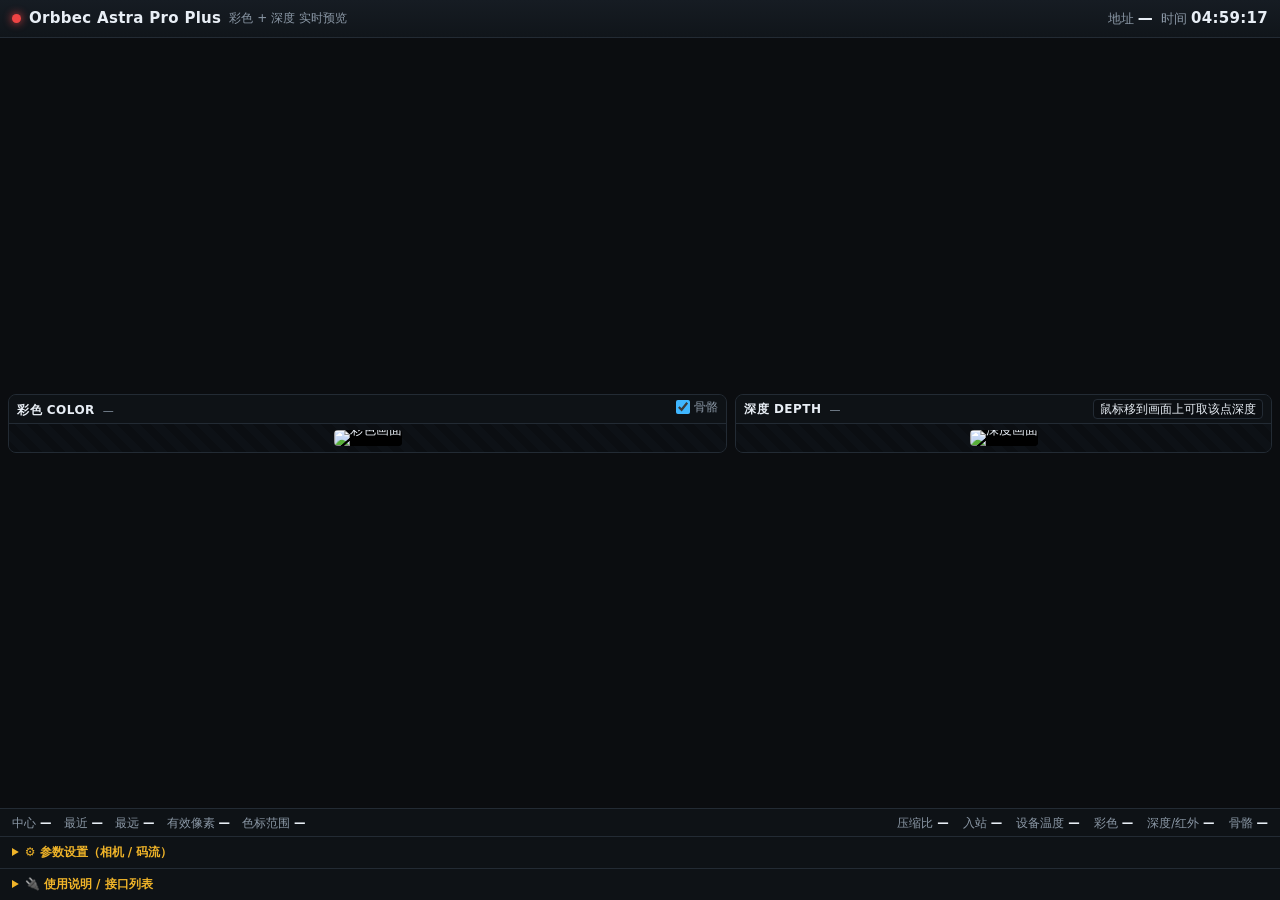
==== web/index.html @ 7694d932 "Orbbec Astra Pro Plus 采集/转发/分析系统 架构：树莓派瘦采集端(ob-relay) → 服务器聚合(ob-hub, Go) → 网页监控 功能： - 彩色 UVC 原生 MJP" ====
<!doctype html>
<html lang="zh-CN">
<head>
<meta charset="utf-8">
<meta name="viewport" content="width=device-width,initial-scale=1">
<title>Orbbec Astra Pro Plus · 相机监控</title>
<link rel="stylesheet" href="style.css?v=4">
</head>
<body class="monitor">

<header>
  <span class="dot" id="dot"></span>
  <b>Orbbec Astra Pro Plus</b>
  <span class="dim">彩色 + <span id="sensorName">深度</span> 实时预览</span>
  <span class="spacer"></span>
  <span class="kv"><i>地址</i><b id="host">—</b></span>
  <span class="kv"><i>时间</i><b id="clock">—</b></span>
</header>

<main>
  <!-- 彩色：可选骨骼叠加 -->
  <section class="panel" id="panelColor">
    <div class="label">
      <b>彩色 COLOR</b>
      <span class="meta" id="colorMeta">—</span>
      <span class="spacer"></span>
      <label class="tgl" title="显示人体骨骼（33 个关键点，由服务器侧车推算）">
        <input type="checkbox" id="poseToggle"> 骨骼
      </label>
    </div>
    <div class="stage" id="stageColor">
      <div class="imgwrap" id="wrapColor">
        <img id="colorImg" src="/color.mjpg" alt="彩色画面">
        <canvas id="poseCanvas"></canvas>
      </div>
    </div>
  </section>

  <!-- 深度：鼠标取点 -->
  <section class="panel" id="panelDepth">
    <div class="label">
      <b>深度 DEPTH</b>
      <span class="meta" id="depthMeta">—</span>
      <span class="spacer"></span>
      <span class="readout" id="depthReadout">鼠标移到画面上可取该点深度</span>
    </div>
    <div class="stage" id="stageDepth">
      <div class="imgwrap" id="wrapDepth">
        <img id="depthImg" src="/depth.mjpg" alt="深度画面">
        <div class="cross" id="depthCross" hidden></div>
      </div>
    </div>
  </section>

  <!-- 红外：只在传感器模式=ir 时显示 -->
  <section class="panel" id="panelIr" hidden>
    <div class="label">
      <b>红外 IR</b>
      <span class="meta" id="irMeta">—</span>
      <span class="spacer"></span>
      <span class="dim">850nm 近红外反射 · <b>非热成像，无温度</b></span>
    </div>
    <div class="stage" id="stageIr">
      <div class="imgwrap" id="wrapIr">
        <img id="irImg" src="/ir.mjpg" alt="红外画面">
      </div>
    </div>
  </section>
</main>

<footer>
  <!-- 深度统计 -->
  <span class="grp" id="grpDepth">
    <span class="kv"><i>中心</i><b id="dCenter">—</b></span>
    <span class="kv"><i>最近</i><b id="dMin">—</b></span>
    <span class="kv"><i>最远</i><b id="dMax">—</b></span>
    <span class="kv"><i>有效像素</i><b id="dValid">—</b></span>
    <span class="kv"><i>色标范围</i><b id="dRange">—</b></span>
  </span>
  <!-- 红外统计 -->
  <span class="grp" id="grpIr" hidden>
    <span class="kv"><i>中位强度</i><b id="irP50">—</b></span>
    <span class="kv"><i>强反射区</i><b id="irP95">—</b></span>
    <span class="kv"><i>亮部占比</i><b id="irBright">—</b></span>
    <span class="kv dim"><i>（强度 0~1023，非温度）</i></span>
  </span>
  <span class="spacer"></span>
  <span class="kv"><i>压缩比</i><b id="dRatio">—</b></span>
  <span class="kv"><i>入站</i><b id="ingress">—</b></span>
  <span class="kv"><i>设备温度</i><b id="temp">—</b></span>
  <span class="kv"><i>彩色</i><b id="cFps">—</b></span>
  <span class="kv"><i>深度/红外</i><b id="dFps">—</b></span>
  <span class="kv"><i>骨骼</i><b id="poseState">—</b></span>
</footer>

<details id="settingsBox">
  <summary>⚙ 参数设置（相机 / 码流）</summary>
  <div class="settings">
    <div class="col">
      <h3>相机参数 <span class="dim">立即生效</span></h3>
      <div class="grid" id="cameraGrid"><span class="dim">展开后自动读取…</span></div>
      <div class="row">
        <button id="camApply">应用相机参数</button>
        <button id="camReset" class="ghost">恢复设备默认</button>
        <span class="msg" id="camMsg"></span>
      </div>
    </div>
    <div class="col">
      <h3>码流参数 <span class="dim">生效后采集端重启约 5 秒</span></h3>
      <div class="grid" id="streamGrid"><span class="dim">展开后自动读取…</span></div>
      <div class="row">
        <button id="streamApply">应用码流参数</button>
        <span class="msg" id="streamMsg"></span>
      </div>
    </div>
  </div>

  <div class="notes">
    <p><b>⚠️ 深度与红外只能二选一。</b>这台设备的深度图和红外图共用同一个 IR 传感器：
       两条流都打开时深度正常、红外永远出不来帧（已实测）。
       用上面的「传感器模式」切换，切换后采集端重启约 5 秒。</p>
    <p><b>⚠️ 红外不是热成像，测不了温度。</b>Astra Pro Plus 的红外是 850nm 近红外补光相机，
       拍的是反射率（像黑白相机），设备里没有热像传感器。要温度得另配热像仪（如 MLX90640 / FLIR）。</p>
    <p><b>⚠️ 分辨率不是档位表里有的就能用</b>：本机型深度只有 <b>320x240</b> 有效
       （640x480 有效像素仅 2%），红外只有 <b>640x480</b> 出图（320x240 一个帧都没有）。
       已用真实抓帧验证，不是带宽问题。</p>
    <p>深度图<b>鼠标悬停</b>可读该点深度（毫米），十字标记跟随鼠标；「<b>骨骼</b>」勾选后
       彩色画面上会叠加人体关键点（服务器侧 ob-pose 推算，约 8fps，可随时停）。
       「色标范围」是伪彩上色用的 5%~95% 分位区间，与「最近/最远」的绝对极值不必一致。</p>
  </div>
</details>

<details id="apiBox">
  <summary>🔌 使用说明 / 接口列表</summary>
  <div class="settings">
    <div class="col">
      <h3>画面与数据</h3>
      <pre>/                  本监控页
/color.mjpg        彩色 MJPEG（原生透传）
/depth.mjpg        深度 MJPEG（伪彩）
/ir.mjpg           红外 MJPEG（灰度，需传感器模式=ir）
/snapshot/color.jpg   单帧快照
/snapshot/depth.jpg
/snapshot/ir.jpg</pre>
    </div>
    <div class="col">
      <h3>接口</h3>
      <pre>/api/status                  状态 JSON
/api/config   GET|POST       读/改相机与码流参数
/api/depth_at?x=&amp;y=          取某像素深度（毫米）
/api/pose     GET|POST       骨骼关键点（POST 仅内网）</pre>
    </div>
  </div>
</details>

<script src="app.js?v=4"></script>
</body>
</html>
---- web/style.css ----
/* Orbbec Astra Pro Plus 预览站 —— 深色监控风格
   index.html（电脑上看的监控页）与 screen.html（树莓派 kiosk 单图页）共用本文件 */

:root{
  --bg:#0b0d10; --panel:#12161b; --line:#232b34; --fg:#e8eef5;
  --dim:#8b98a6; --accent:#3fb6ff; --ok:#22c55e; --bad:#ef4444; --warn:#f0b429;
}
*{box-sizing:border-box;margin:0;padding:0}
[hidden]{display:none!important}   /* .grp/.panel 设了 display:flex，会盖掉 [hidden] 的 display:none */
html,body{width:100%;height:100%;background:var(--bg);color:var(--fg);
  font:13px/1.4 "Noto Sans CJK SC","PingFang SC","Microsoft YaHei",system-ui,sans-serif}

/* ---------- 监控页 ---------- */
body.monitor{display:flex;flex-direction:column;overflow:hidden}

header{display:flex;align-items:center;gap:8px;height:38px;flex:0 0 38px;padding:0 12px;
  background:linear-gradient(180deg,#161c23,#10151a);border-bottom:1px solid var(--line)}
header b{font-size:15px;letter-spacing:.3px}
header .dim{font-size:12px}
.spacer{flex:1}
.dot{width:9px;height:9px;border-radius:50%;background:var(--dim);flex:0 0 9px}
.dot.ok{background:var(--ok);box-shadow:0 0 8px var(--ok)}
.dot.bad{background:var(--bad);box-shadow:0 0 8px var(--bad)}

/* 两路画面并排。列宽按「16:9 / 4:3 高度接近」配比，视觉更平衡；
   面板高度由画面内容决定并整体垂直居中，避免 16:9 塞进高面板产生大片黑边。
   深度与红外二选一，同时只显示两个面板，所以这套两列布局都适用。 */
main{flex:1;display:grid;grid-template-columns:1.34fr 1fr;grid-template-rows:auto;
  align-content:center;align-items:start;gap:8px;padding:8px;min-height:0}
.panel{display:flex;flex-direction:column;background:var(--panel);border:1px solid var(--line);
  border-radius:8px;overflow:hidden;min-height:0;max-height:100%}
.panel[hidden]{display:none}
.label{display:flex;align-items:baseline;gap:8px;padding:4px 8px;flex:0 0 auto;
  border-bottom:1px solid var(--line);background:#0e1216;flex-wrap:wrap}
.label b{font-size:12px;letter-spacing:.5px}
.label .meta{color:var(--dim);font-size:11px;font-variant-numeric:tabular-nums}
.label .dim{font-size:11px}
.tgl{display:flex;align-items:center;gap:4px;font-size:11.5px;color:var(--dim);cursor:pointer}
.tgl input{width:14px;height:14px;accent-color:var(--accent)}
.readout{font-size:11.5px;font-variant-numeric:tabular-nums;background:#0b0e12;
  border:1px solid var(--line);border-radius:4px;padding:1px 6px;white-space:nowrap}
.stage{flex:1;min-height:0;display:flex;align-items:center;justify-content:center;padding:6px;
  background:repeating-linear-gradient(45deg,#0b0e12,#0b0e12 8px,#0d1116 8px,#0d1116 16px)}

/* .imgwrap 由 app.js 按原图宽高比撑成「stage 内尽量大」的尺寸，
   这样 <img> 填满它、骨骼 canvas 和深度十字叠加在上面都能精确对齐 */
.imgwrap{position:relative;line-height:0;border-radius:4px;overflow:hidden;background:#000}
.imgwrap img{width:100%;height:100%;display:block;background:#000;
  transform:translateZ(0);backface-visibility:hidden}
#poseCanvas{position:absolute;left:0;top:0;width:100%;height:100%;pointer-events:none}
.cross{position:absolute;width:15px;height:15px;margin:-8px 0 0 -8px;border-radius:50%;
  border:2px solid var(--accent);box-shadow:0 0 0 1px rgba(0,0,0,.65),0 0 6px rgba(0,0,0,.5);
  pointer-events:none}
.cross.ok{border-color:#38bdf8}
.cross.bad{border-color:var(--bad)}

footer{flex:0 0 28px;display:flex;align-items:center;gap:14px;padding:0 12px;
  border-top:1px solid var(--line);background:#0e1216;font-size:11.5px;overflow:hidden}
.grp{display:flex;align-items:center;gap:12px}
.kv{display:flex;align-items:baseline;gap:4px;white-space:nowrap}
.kv i{color:var(--dim);font-style:normal}
.kv b{font-variant-numeric:tabular-nums;font-weight:600}

/* ---------- 折叠面板（参数设置 / 接口说明） ---------- */
details{flex:0 0 auto;border-top:1px solid var(--line);background:#0e1216;font-size:12px}
details>summary{cursor:pointer;padding:7px 12px;color:var(--warn);font-weight:600}
details>summary:hover{background:#12171d}
.settings{display:grid;grid-template-columns:1fr 1fr;gap:18px;padding:4px 14px 12px}
.settings .col h3{font-size:13px;margin:4px 0 9px;color:var(--fg)}
.settings .col h3 .dim{font-weight:400;font-size:11.5px}
.grid{display:grid;grid-template-columns:repeat(auto-fill,minmax(268px,1fr));gap:8px 20px}
.ctl{display:flex;align-items:center;gap:8px}
.ctl label{flex:0 0 150px;color:var(--dim);font-size:12px}
.ctl input[type=range]{flex:1;min-width:70px;accent-color:var(--accent)}
.ctl .val{width:48px;text-align:right;font-variant-numeric:tabular-nums;color:var(--fg)}
.ctl select{flex:1;background:#161c23;color:var(--fg);border:1px solid var(--line);
  border-radius:5px;padding:4px 6px}
.ctl input[type=checkbox]{width:16px;height:16px;accent-color:var(--accent)}
.ctl .hint{margin-left:2px}
.row{display:flex;align-items:center;gap:10px;margin-top:11px;flex-wrap:wrap}
.row button{background:#1d6fd1;color:#fff;border:0;border-radius:6px;padding:6px 14px;
  cursor:pointer;font-size:13px}
.row button.ghost{background:transparent;border:1px solid var(--line);color:var(--fg)}
.row button:hover{filter:brightness(1.15)}
.msg{font-size:12px}
.msg.ok{color:var(--ok)}
.msg.bad{color:var(--bad)}
.notes{padding:0 14px 12px;border-top:1px solid var(--line);margin-top:6px}
.notes p{margin:7px 0;font-size:12px;line-height:1.65;color:var(--dim)}
.notes b{color:var(--fg)}
.settings pre{background:#0b0e12;border:1px solid var(--line);border-radius:6px;
  padding:8px 10px;font-size:11.5px;line-height:1.7;overflow-x:auto;color:var(--fg)}
.dim{color:var(--dim)}

/* ---------- 树莓派 kiosk 页 ---------- */
/* 上：800x330 合成图（服务器出的，1:1 不缩放）；下：150px 信息条。合计 800x480。 */
body.kiosk{overflow:hidden;background:#000;display:flex;flex-direction:column;height:100vh}
body.kiosk img#screenImg{width:100%;height:330px;flex:0 0 330px;object-fit:contain;display:block;background:#000}
.kiosk-bar{flex:1;display:flex;align-items:center;gap:18px;padding:0 16px;
  background:#0e1216;border-top:1px solid var(--line);font-size:15px;min-height:0;overflow:hidden}
.kiosk-bar .kb-item{display:flex;align-items:baseline;gap:6px;white-space:nowrap}
.kiosk-bar .kb-item i{color:var(--dim);font-style:normal;font-size:13px}
.kiosk-bar .kb-item b{font-variant-numeric:tabular-nums;font-size:17px;font-weight:600}
.kb-clock{color:var(--accent)!important;font-size:16px!important;font-variant-numeric:tabular-nums}
.kiosk-err{position:fixed;left:0;right:0;bottom:0;padding:6px 10px;background:rgba(180,30,30,.85);
  color:#fff;font-size:14px;text-align:center;display:none}

/* 窄屏：参数区上下排 */
@media (max-width:900px){.settings{grid-template-columns:1fr}}
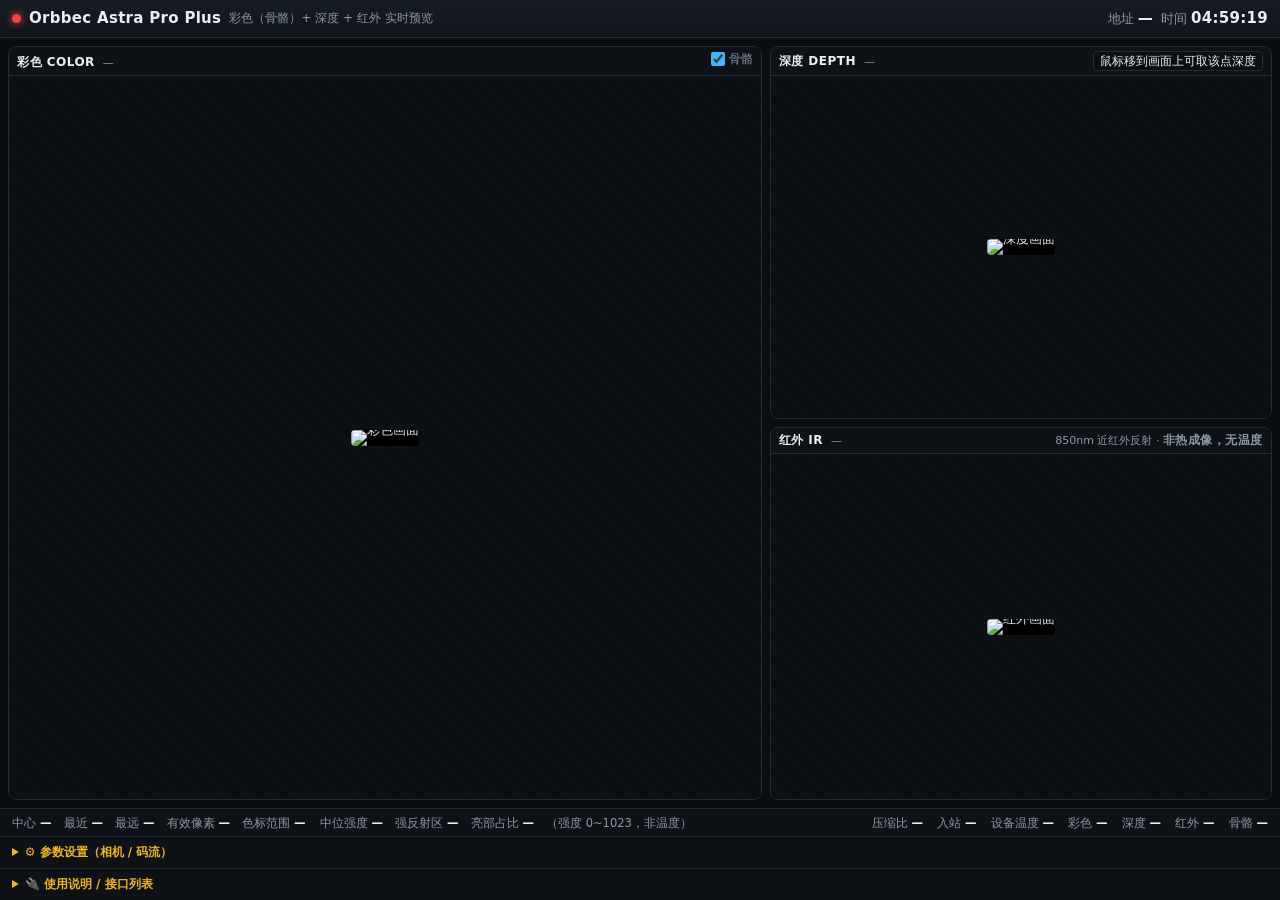
==== commit 3018ad54: "feat: 深度+红外同时出图（各跑独立 pipeline）+ 三格布局 - 采集端：sensor_worker 参数化为 kind=depth|ir，深度/红外各一条独立 pipeline；   两" ====
--- a/web/index.html
+++ b/web/index.html
@@ -11,7 +11,7 @@
 <header>
   <span class="dot" id="dot"></span>
   <b>Orbbec Astra Pro Plus</b>
-  <span class="dim">彩色 + <span id="sensorName">深度</span> 实时预览</span>
+  <span class="dim">彩色（骨骼）+ 深度 + 红外 实时预览</span>
   <span class="spacer"></span>
   <span class="kv"><i>地址</i><b id="host">—</b></span>
   <span class="kv"><i>时间</i><b id="clock">—</b></span>
@@ -52,8 +52,8 @@
     </div>
   </section>
 
-  <!-- 红外：只在传感器模式=ir 时显示 -->
-  <section class="panel" id="panelIr" hidden>
+  <!-- 红外 -->
+  <section class="panel" id="panelIr">
     <div class="label">
       <b>红外 IR</b>
       <span class="meta" id="irMeta">—</span>
@@ -78,7 +78,7 @@
     <span class="kv"><i>色标范围</i><b id="dRange">—</b></span>
   </span>
   <!-- 红外统计 -->
-  <span class="grp" id="grpIr" hidden>
+  <span class="grp" id="grpIr">
     <span class="kv"><i>中位强度</i><b id="irP50">—</b></span>
     <span class="kv"><i>强反射区</i><b id="irP95">—</b></span>
     <span class="kv"><i>亮部占比</i><b id="irBright">—</b></span>
@@ -89,7 +89,8 @@
   <span class="kv"><i>入站</i><b id="ingress">—</b></span>
   <span class="kv"><i>设备温度</i><b id="temp">—</b></span>
   <span class="kv"><i>彩色</i><b id="cFps">—</b></span>
-  <span class="kv"><i>深度/红外</i><b id="dFps">—</b></span>
+  <span class="kv"><i>深度</i><b id="dFps">—</b></span>
+  <span class="kv"><i>红外</i><b id="iFps">—</b></span>
   <span class="kv"><i>骨骼</i><b id="poseState">—</b></span>
 </footer>
 
@@ -116,9 +117,9 @@
   </div>
 
   <div class="notes">
-    <p><b>⚠️ 深度与红外只能二选一。</b>这台设备的深度图和红外图共用同一个 IR 传感器：
-       两条流都打开时深度正常、红外永远出不来帧（已实测）。
-       用上面的「传感器模式」切换，切换后采集端重启约 5 秒。</p>
+    <p><b>深度与红外可以同时出图</b>（左侧彩色 / 右上深度 / 右下红外）。
+       实现上两者各跑一条<b>独立 pipeline</b>；把两条流放进同一个 pipeline 时红外会一帧都不出，
+       这是早期「二选一」说法的成因，已复核纠正。任一路可在下面的「码流参数」里关掉。</p>
     <p><b>⚠️ 红外不是热成像，测不了温度。</b>Astra Pro Plus 的红外是 850nm 近红外补光相机，
        拍的是反射率（像黑白相机），设备里没有热像传感器。要温度得另配热像仪（如 MLX90640 / FLIR）。</p>
     <p><b>⚠️ 分辨率不是档位表里有的就能用</b>：本机型深度只有 <b>320x240</b> 有效
@@ -138,7 +139,7 @@
       <pre>/                  本监控页
 /color.mjpg        彩色 MJPEG（原生透传）
 /depth.mjpg        深度 MJPEG（伪彩）
-/ir.mjpg           红外 MJPEG（灰度，需传感器模式=ir）
+/ir.mjpg           红外 MJPEG（灰度）
 /snapshot/color.jpg   单帧快照
 /snapshot/depth.jpg
 /snapshot/ir.jpg</pre>
@@ -153,6 +154,6 @@
   </div>
 </details>
 
-<script src="app.js?v=4"></script>
+<script src="app.js?v=5"></script>
 </body>
 </html>
--- a/web/style.css
+++ b/web/style.css
@@ -22,11 +22,14 @@
 .dot.ok{background:var(--ok);box-shadow:0 0 8px var(--ok)}
 .dot.bad{background:var(--bad);box-shadow:0 0 8px var(--bad)}
 
-/* 两路画面并排。列宽按「16:9 / 4:3 高度接近」配比，视觉更平衡；
-   面板高度由画面内容决定并整体垂直居中，避免 16:9 塞进高面板产生大片黑边。
-   深度与红外二选一，同时只显示两个面板，所以这套两列布局都适用。 */
-main{flex:1;display:grid;grid-template-columns:1.34fr 1fr;grid-template-rows:auto;
-  align-content:center;align-items:start;gap:8px;padding:8px;min-height:0}
+/* 三路同屏：左侧彩色（跨两行、较大），右上深度、右下红外。
+   深度与红外各跑独立 pipeline，可以同时出图。
+   面板高度由画面内容决定并整体垂直居中，避免 16:9 塞进高面板产生大片黑边。 */
+main{flex:1;display:grid;grid-template-columns:1.5fr 1fr;grid-template-rows:1fr 1fr;
+  align-items:stretch;gap:8px;padding:8px;min-height:0}
+#panelColor{grid-column:1;grid-row:1 / span 2}
+#panelDepth{grid-column:2;grid-row:1}
+#panelIr{grid-column:2;grid-row:2}
 .panel{display:flex;flex-direction:column;background:var(--panel);border:1px solid var(--line);
   border-radius:8px;overflow:hidden;min-height:0;max-height:100%}
 .panel[hidden]{display:none}
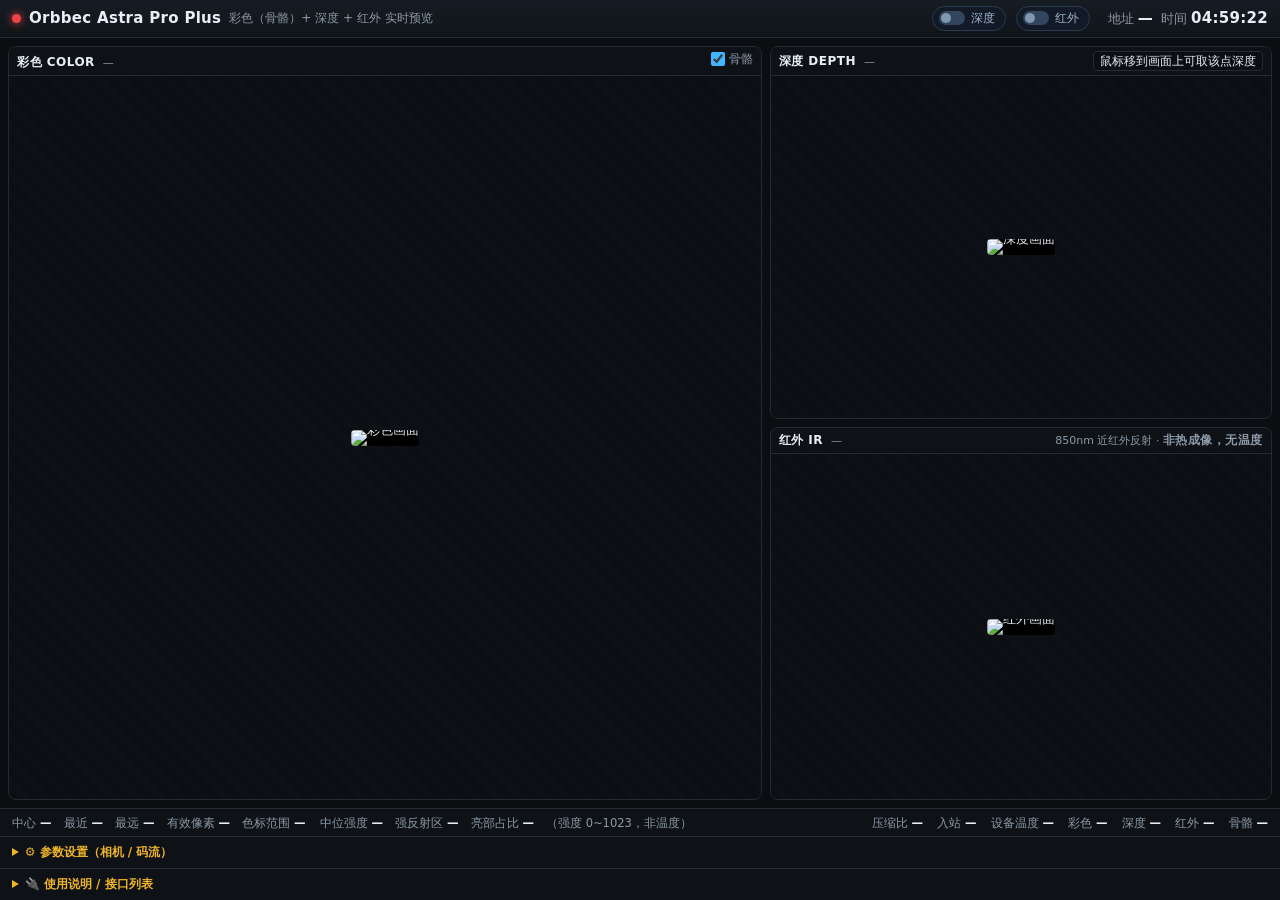
==== commit ba9549e4: "feat(web): 页头常驻深度/红外开关按钮；红外默认关（入站 144→58Mbps） - 前端：页头加「深度 开/关」「红外 开/关」两个开关，一点即走 /api/config   下发 set" ====
--- a/web/index.html
+++ b/web/index.html
@@ -13,6 +13,13 @@
   <b>Orbbec Astra Pro Plus</b>
   <span class="dim">彩色（骨骼）+ 深度 + 红外 实时预览</span>
   <span class="spacer"></span>
+  <button class="sw" id="swDepth" type="button" aria-pressed="true" title="深度流开关（改动后采集端重启约 5 秒）">
+    <span class="knob"></span><span class="txt">深度</span>
+  </button>
+  <button class="sw" id="swIr" type="button" aria-pressed="false" title="红外流开关（默认关闭：10bit 噪声数据 zlib 只压 ~1.5×，独自占到 ~130Mbps）">
+    <span class="knob"></span><span class="txt">红外</span>
+  </button>
+  <span class="msg" id="swMsg"></span>
   <span class="kv"><i>地址</i><b id="host">—</b></span>
   <span class="kv"><i>时间</i><b id="clock">—</b></span>
 </header>
@@ -154,6 +161,6 @@
   </div>
 </details>
 
-<script src="app.js?v=5"></script>
+<script src="app.js?v=6"></script>
 </body>
 </html>
--- a/web/style.css
+++ b/web/style.css
@@ -30,6 +30,23 @@
 #panelColor{grid-column:1;grid-row:1 / span 2}
 #panelDepth{grid-column:2;grid-row:1}
 #panelIr{grid-column:2;grid-row:2}
+/* 关掉某一路时，剩下的那路占满右列（否则半列留空很难看） */
+main.no-ir:not(.no-depth) #panelDepth{grid-row:1 / span 2}
+main.no-depth:not(.no-ir) #panelIr{grid-row:1 / span 2}
+main.no-depth.no-ir #panelColor{grid-column:1 / span 2}
+
+/* 页头常驻的画面开关（深度/红外）：直接改采集端码流参数 */
+.sw{display:inline-flex;align-items:center;gap:6px;padding:3px 10px 3px 6px;margin-right:2px;
+  border:1px solid #2c3a4e;border-radius:999px;background:#111a26;color:#9fb3c8;
+  font:inherit;font-size:12px;cursor:pointer;transition:background .15s,border-color .15s,color .15s}
+.sw .knob{position:relative;width:26px;height:14px;border-radius:999px;background:#33465e;transition:background .15s}
+.sw .knob::after{content:"";position:absolute;top:2px;left:2px;width:10px;height:10px;border-radius:50%;
+  background:#8098b0;transition:transform .15s,background .15s}
+.sw.on{border-color:#2ea043;background:#10251a;color:#d6ffe0}
+.sw.on .knob{background:#2ea043}
+.sw.on .knob::after{transform:translateX(12px);background:#eafff0}
+.sw[disabled]{opacity:.5;cursor:progress}
+div,button{box-sizing:border-box}
 .panel{display:flex;flex-direction:column;background:var(--panel);border:1px solid var(--line);
   border-radius:8px;overflow:hidden;min-height:0;max-height:100%}
 .panel[hidden]{display:none}
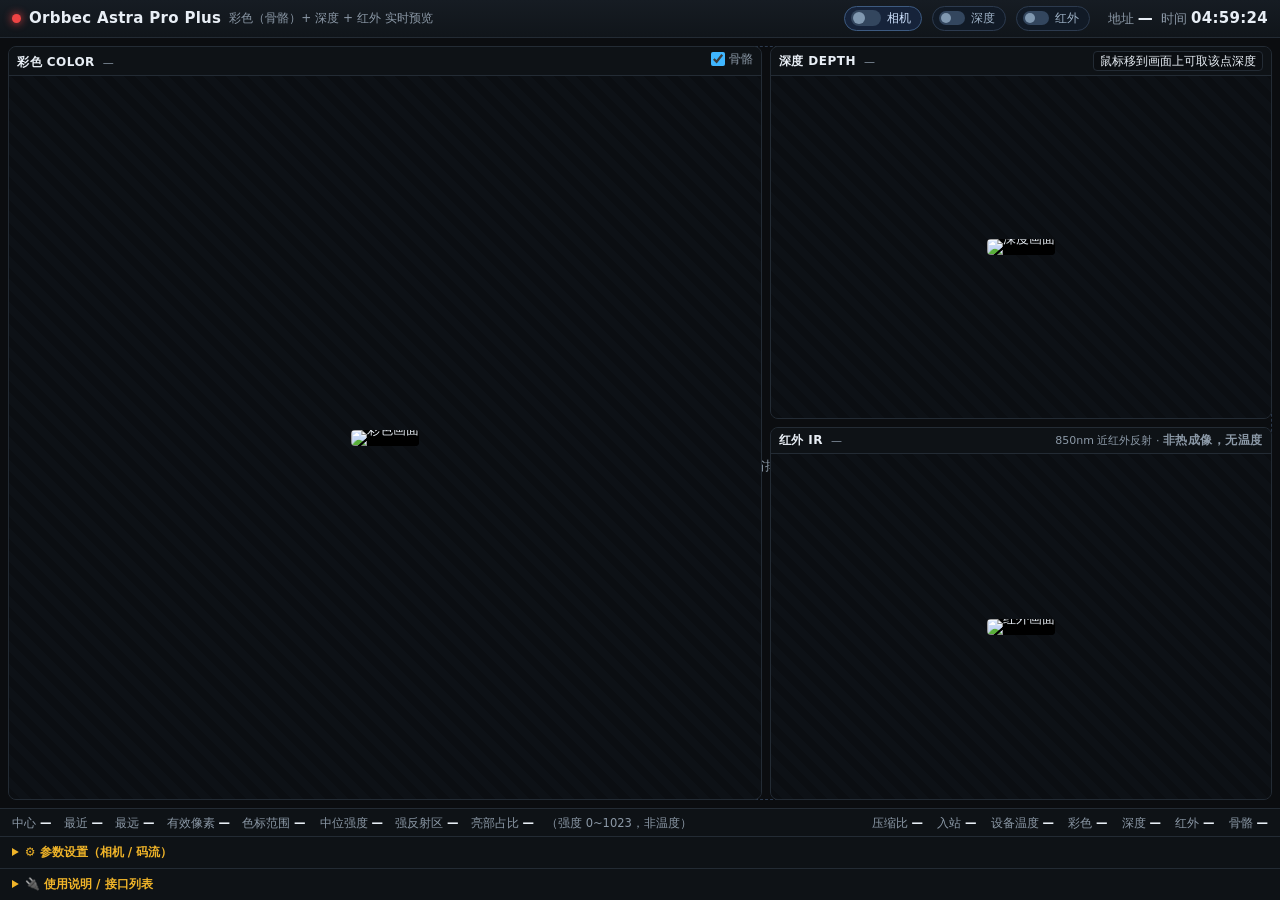
==== commit 7fea75d8: "feat: 相机总开关（默认关）+ 关时不采集 - relay.py: OB_RELAY_CAMERA（默认 0）→ 关着时不起彩色/深度/红外线程，只留控制通道+心跳 - relay.py: 心跳仍" ====
--- a/web/index.html
+++ b/web/index.html
@@ -13,7 +13,10 @@
   <b>Orbbec Astra Pro Plus</b>
   <span class="dim">彩色（骨骼）+ 深度 + 红外 实时预览</span>
   <span class="spacer"></span>
-  <button class="sw" id="swDepth" type="button" aria-pressed="true" title="深度流开关（改动后采集端重启约 5 秒）">
+  <button class="sw master" id="swCam" type="button" aria-pressed="false" title="相机总开关（默认关闭）：关上时树莓派完全不采集、不碰相机；点开约 5 秒出画面">
+    <span class="knob"></span><span class="txt">相机</span>
+  </button>
+  <button class="sw" id="swDepth" type="button" aria-pressed="true" title="深度流开关（改动后采集端重启约 5 秒；需先开相机）">
     <span class="knob"></span><span class="txt">深度</span>
   </button>
   <button class="sw" id="swIr" type="button" aria-pressed="false" title="红外流开关（默认关闭：10bit 噪声数据 zlib 只压 ~1.5×，独自占到 ~130Mbps）">
@@ -25,6 +28,13 @@
 </header>
 
 <main>
+  <!-- 相机总开关关着时显示这个占位（默认就是关的） -->
+  <div class="cam-off-hint" id="camOffHint">
+    <div class="big">📷</div>
+    <b>相机已关闭</b>
+    <span class="dim">点右上角「相机」开关即可开启（约 5 秒出画面），不用时会自动省掉全部带宽与树莓派开销</span>
+  </div>
+
   <!-- 彩色：可选骨骼叠加 -->
   <section class="panel" id="panelColor">
     <div class="label">
@@ -161,6 +171,6 @@
   </div>
 </details>
 
-<script src="app.js?v=6"></script>
+<script src="app.js?v=7"></script>
 </body>
 </html>
--- a/web/style.css
+++ b/web/style.css
@@ -46,6 +46,21 @@
 .sw.on .knob{background:#2ea043}
 .sw.on .knob::after{transform:translateX(12px);background:#eafff0}
 .sw[disabled]{opacity:.5;cursor:progress}
+/* 相机总开关：比深度/红外更醒目一点 */
+.sw.master{border-color:#3d5a80;background:#16233a;color:#cfe3ff}
+.sw.master.on{border-color:#2ea043;background:#10251a;color:#d6ffe0}
+.sw.master .knob{width:30px;height:16px}
+.sw.master .knob::after{width:12px;height:12px}
+.sw.master.on .knob::after{transform:translateX(14px)}
+.sw.locked{opacity:.4;cursor:not-allowed}
+
+/* 相机关着时的占位：铺满预览区 */
+.cam-off-hint{grid-column:1 / -1;grid-row:1 / span 2;display:flex;flex-direction:column;
+  align-items:center;justify-content:center;gap:10px;padding:40px;text-align:center;
+  border:1px dashed #2c3a4e;border-radius:12px;color:#9fb3c8}
+.cam-off-hint .big{font-size:44px;line-height:1}
+.cam-off-hint b{font-size:16px;color:#cfe3ff}
+
 div,button{box-sizing:border-box}
 .panel{display:flex;flex-direction:column;background:var(--panel);border:1px solid var(--line);
   border-radius:8px;overflow:hidden;min-height:0;max-height:100%}
